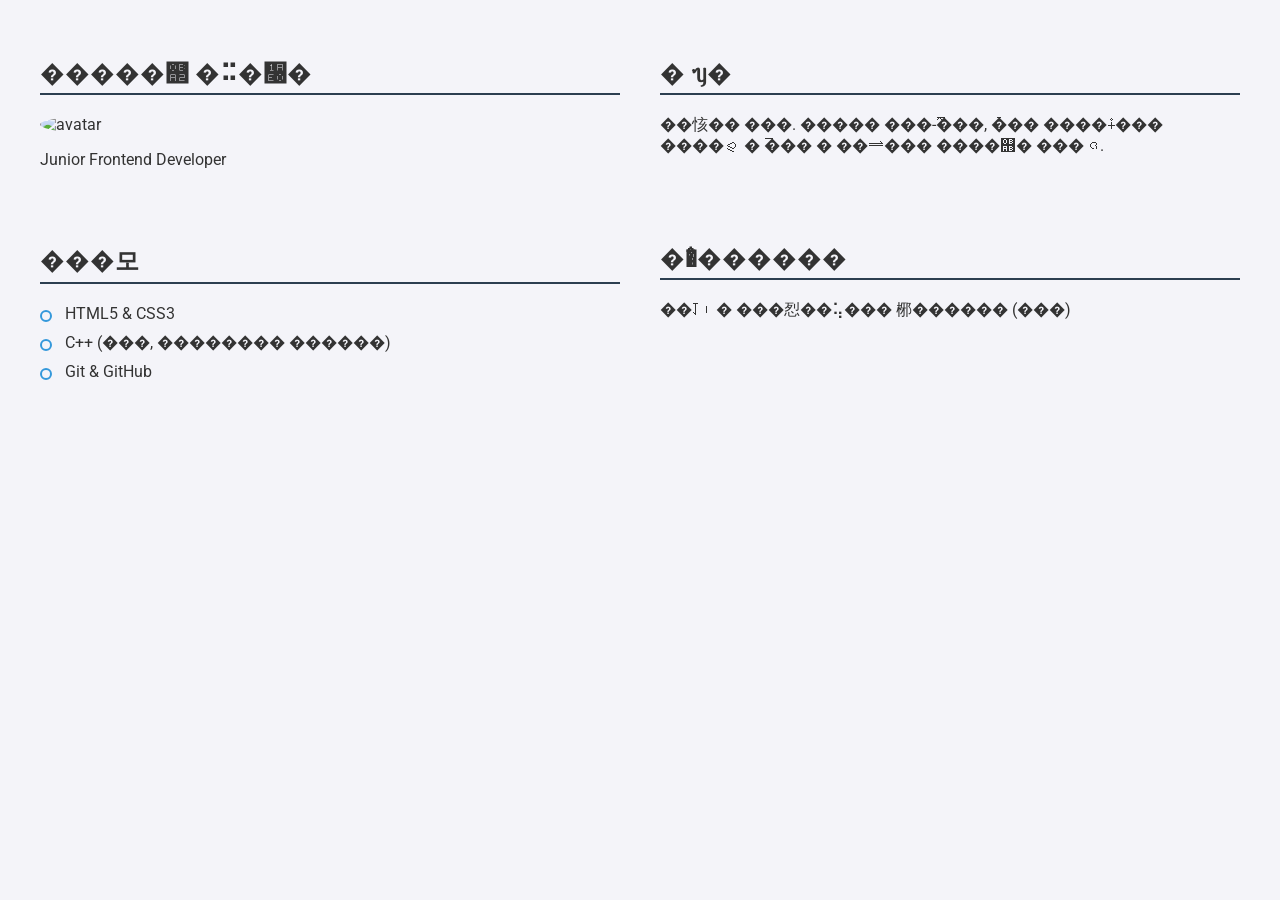
==== index.html @ b0503ba3 "yowasup" ====
<!DOCTYPE html>
<html lang="ru">
<head>
  <meta charset="UTF-8">
  <meta name="viewport" content="width=device-width, initial-scale=1.0">
  <link rel="stylesheet" href="style.css">
  <link rel="preconnect" href="https://fonts.googleapis.com">
  <link rel="preconnect" href="https://fonts.gstatic.com" crossorigin>
  <link href="https://fonts.googleapis.com/css2?family=Roboto:wght@300;400;700&display=swap" rel="stylesheet">
</head>
<body>

  <main class="main-container container">
    <section class="section" id="profile">
      <h1 class="section-title">�����஢ �⠭�᫠�</h1>
      <img src="./assets/img/avatar.jpg" alt="avatar" class="avatar">
      <p>Junior Frontend Developer</p>
    </section>

    <section class="section" id="summary">
      <h2 class="section-title">� ᥡ�</h2>
      <p>��㤥�� ���. ����� ���-ࠧࠡ���, �᭮�� ����⨢��� ����⪨ � ࠡ��� � ��⥬��� ����஫� ���ᨩ.</p>
    </section>

    <section class="section" id="skills">
      <h2 class="section-title">���모</h2>
      <ul class="skills-list">
        <li class="section-item">HTML5 & CSS3</li>
        <li class="section-item">C++ (���, �������� ������)</li>
        <li class="section-item">Git & GitHub</li>
      </ul>
    </section>

    <section class="section" id="education">
      <h2 class="section-title">��ࠧ������</h2>
      <p>��⥡᪨� ���㤠��⢥��� 㭨������ (���)</p>
    </section>
  </main>

  <script>
    const menu = document.querySelector('#mobile-menu');
    const menuLinks = document.querySelector('.nav-list');
    menu.addEventListener('click', function() {
      menu.classList.toggle('is-active');
      menuLinks.classList.toggle('active');
    });
  </script>
</body>
</html>
---- style.css ----
/* ������ᠫ�� ᥫ���� */
* {
  box-sizing: border-box;
}

html {
  scroll-behavior: smooth;
}

/* �ਦ����� footer � ���� */
body {
  margin: 0;
  padding: 0;
  min-height: 100vh;
  font-family: 'Roboto', sans-serif;
  display: flex;
  flex-direction: column;
  justify-content: space-between;
  background-color: #f4f4f9;
  color: #333;
}

/* ���⥩��� */
.container {
  max-width: 1440px;
  width: 100%;
  margin: 0 auto;
  padding: 0 20px;
}

/* ����� � �������� */
.header {
  background-color: #2c3e50;
  position: sticky;
  top: 0;
  z-index: 1000;
}

.nav {
  display: flex;
  justify-content: flex-end;
  align-items: center;
  height: 60px;
}

.nav-list {
  display: flex;
  list-style: none;
  margin: 0;
  padding: 0;
}

.nav-link {
  color: #fff;
  text-decoration: none;
  padding: 0 20px;
  line-height: 60px;
  display: block;
  transition: background 0.3s;
}

.nav-link:hover {
  background-color: #34495e;
}

/* ��⪠ ��� ᥪ権 (���⮯ - 2 �������) */
.main-container {
  display: flex;
  flex-wrap: wrap;
  padding-top: 20px;
  padding-bottom: 20px;
}

.section {
  width: 50%;
  padding: 20px;
}

.section-title {
  border-bottom: 2px solid #2c3e50;
  padding-bottom: 5px;
}

.avatar {
  max-width: 150px;
  border-radius: 50%;
  display: block;
  margin-bottom: 15px;
}

/* �ᥢ���������� ��� ���⮬��� ��થ஢ */
.skills-list {
  list-style: none;
  padding: 0;
}

.section-item {
  position: relative;
  padding-left: 25px;
  margin-bottom: 10px;
}

.section-item::before {
  content: "";
  position: absolute;
  top: 6px;
  left: 0;
  width: 8px;
  height: 8px;
  border: 2px solid #3498db;
  border-radius: 50%;
}

/* ������ */
.footer {
  background-color: #2c3e50;
  color: #fff;
  text-align: center;
  padding: 15px 0;
}

/* �����ࣥ� ���� �� ���⮯� */
.menu-toggle {
  display: none;
  cursor: pointer;
}

.menu-toggle .bar {
  display: block;
  width: 25px;
  height: 3px;
  margin: 5px auto;
  transition: all 0.3s ease-in-out;
  background-color: #fff;
}

/* ������������ */

/* ������ (768px) */
@media (max-width: 768px) {
  .section {
    width: 100%; /* ���樨 ����� � ���� ������� */
  }
}

/* ������� (320px) */
@media (max-width: 480px) { /* ����뢠�� �������� �� 320px */
  .menu-toggle {
    display: block; /* �����뢠�� �����ࣥ� */
  }

  .nav-list {
    position: absolute;
    top: 60px;
    left: -100%;
    flex-direction: column;
    background-color: #2c3e50;
    width: 100%;
    text-align: center;
    transition: 0.3s;
  }

  .nav-list.active {
    left: 0; /* �륧���饥 ���� */
  }

  .nav-link {
    padding: 20px 0;
    line-height: normal;
  }
}
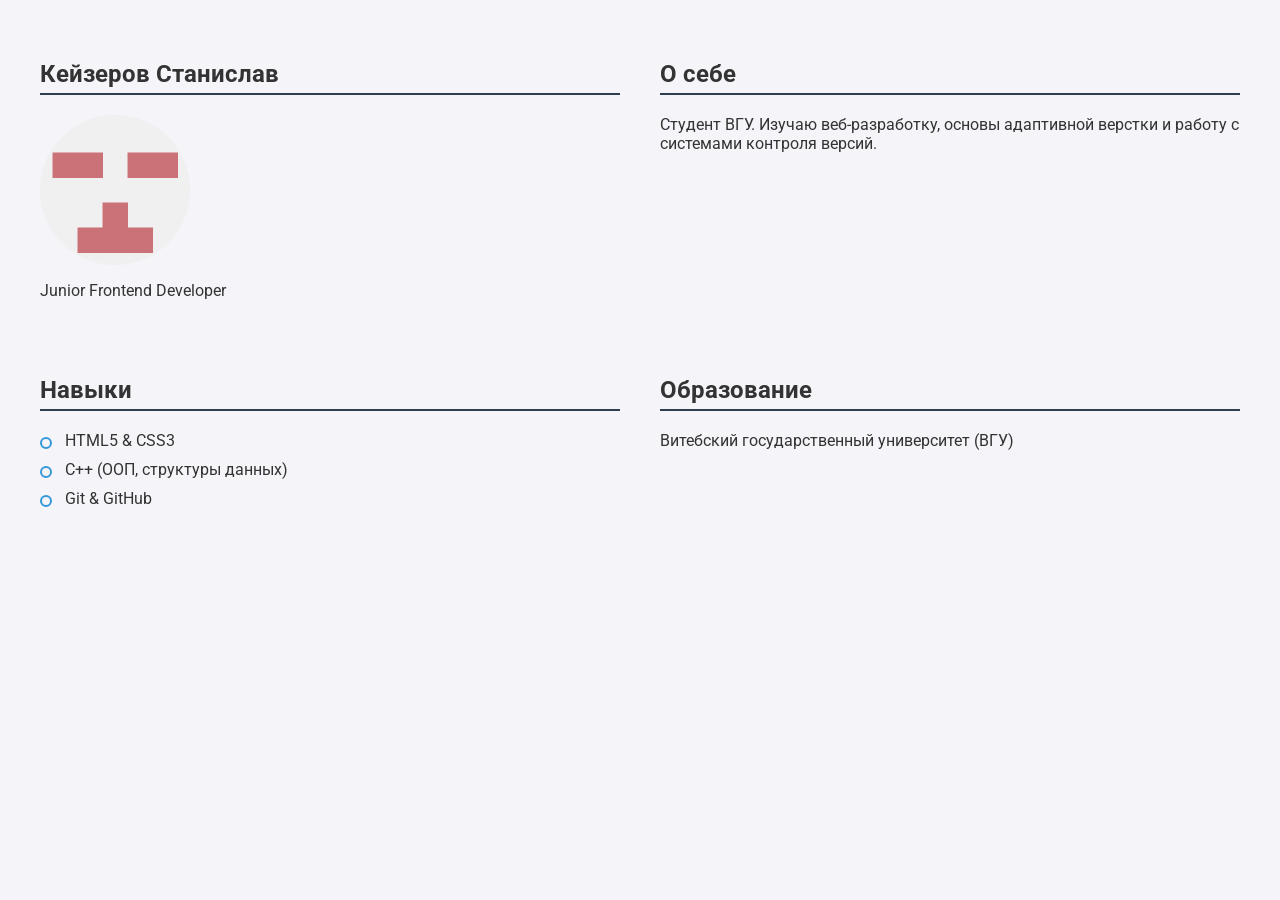
==== commit b2ded758: "Update index.html" ====
--- a/index.html
+++ b/index.html
@@ -3,6 +3,7 @@
 <head>
   <meta charset="UTF-8">
   <meta name="viewport" content="width=device-width, initial-scale=1.0">
+  <title>CV - Ваше Имя</title>
   <link rel="stylesheet" href="style.css">
   <link rel="preconnect" href="https://fonts.googleapis.com">
   <link rel="preconnect" href="https://fonts.gstatic.com" crossorigin>
@@ -12,30 +13,32 @@
 
   <main class="main-container container">
     <section class="section" id="profile">
-      <h1 class="section-title">�����஢ �⠭�᫠�</h1>
-      <img src="./assets/img/avatar.jpg" alt="avatar" class="avatar">
+      <h1 class="section-title">Кейзеров Станислав</h1>
+      <img src="./assets/img/avatar.png" alt="avatar" class="avatar">
       <p>Junior Frontend Developer</p>
     </section>
 
     <section class="section" id="summary">
-      <h2 class="section-title">� ᥡ�</h2>
-      <p>��㤥�� ���. ����� ���-ࠧࠡ���, �᭮�� ����⨢��� ����⪨ � ࠡ��� � ��⥬��� ����஫� ���ᨩ.</p>
+      <h2 class="section-title">О себе</h2>
+      <p>Студент ВГУ. Изучаю веб-разработку, основы адаптивной верстки и работу с системами контроля версий.</p>
     </section>
 
     <section class="section" id="skills">
-      <h2 class="section-title">���모</h2>
+      <h2 class="section-title">Навыки</h2>
       <ul class="skills-list">
         <li class="section-item">HTML5 & CSS3</li>
-        <li class="section-item">C++ (���, �������� ������)</li>
+        <li class="section-item">C++ (ООП, структуры данных)</li>
         <li class="section-item">Git & GitHub</li>
       </ul>
     </section>
 
     <section class="section" id="education">
-      <h2 class="section-title">��ࠧ������</h2>
-      <p>��⥡᪨� ���㤠��⢥��� 㭨������ (���)</p>
+      <h2 class="section-title">Образование</h2>
+      <p>Витебский государственный университет (ВГУ)</p>
     </section>
   </main>
+
+
 
   <script>
     const menu = document.querySelector('#mobile-menu');
